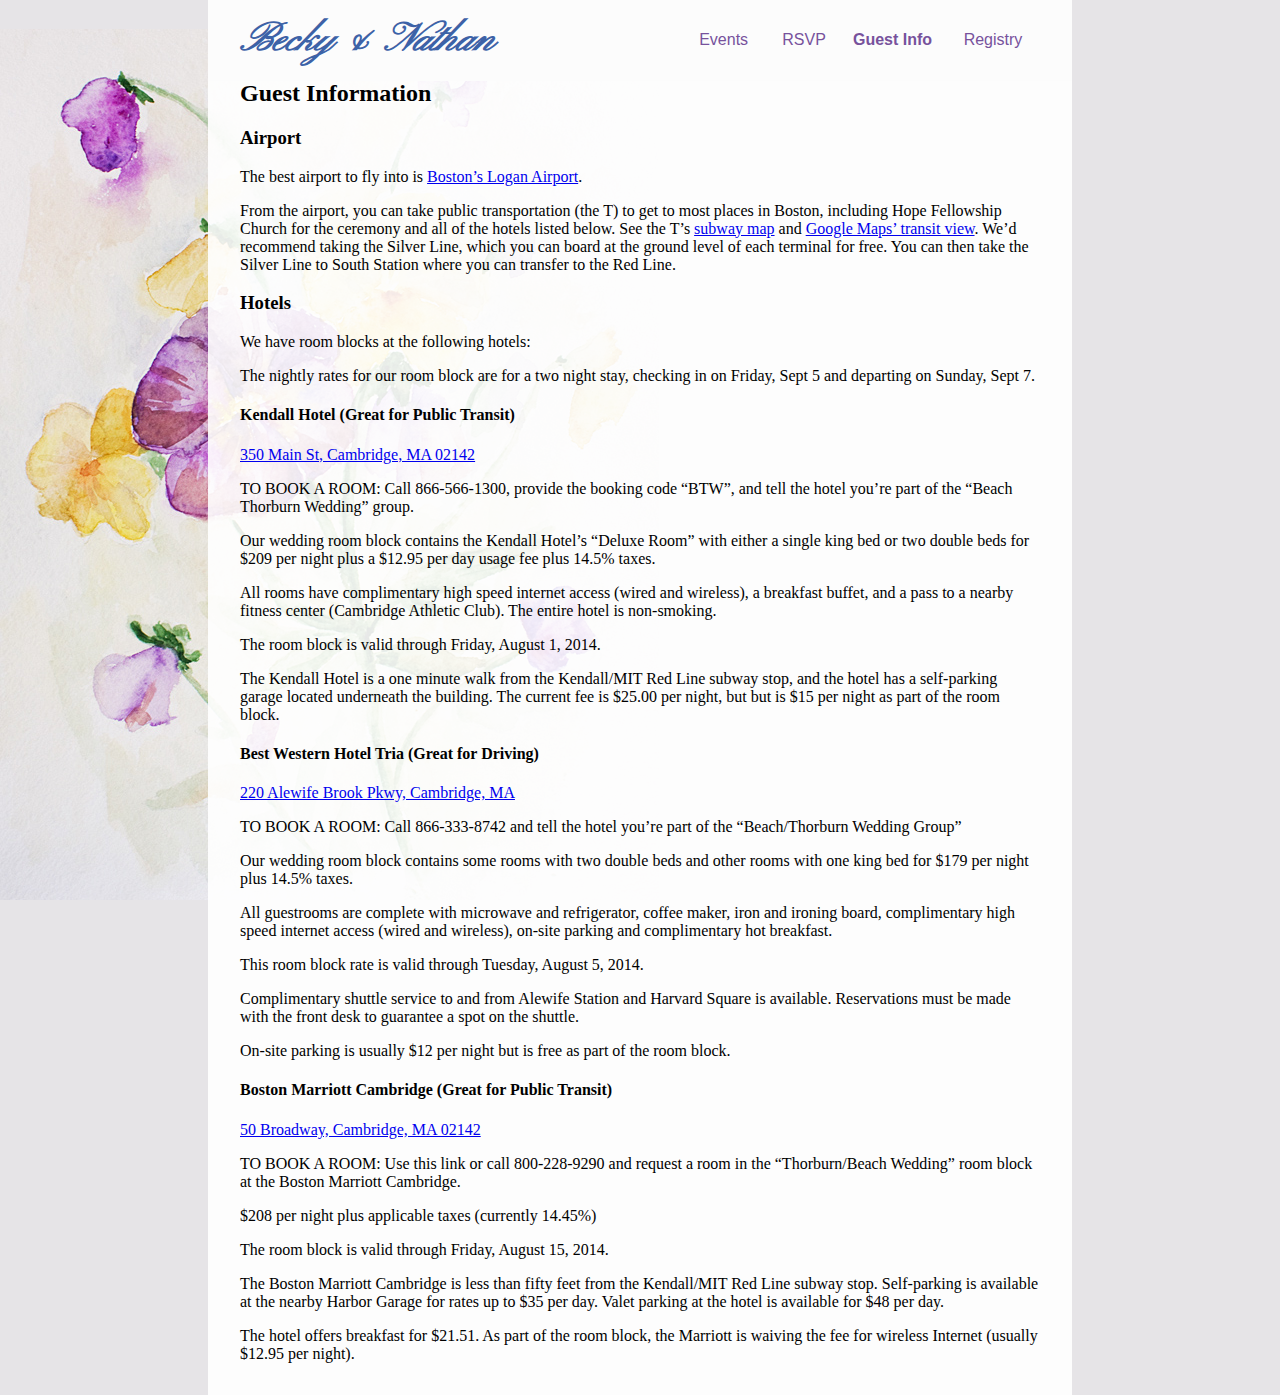
==== war/guest-information.html @ 50d6013d "Created basic pages for RSVP, registry, and guest information. Added background image and splash ima" ====
<!DOCTYPE html>
<html>
  <head>
    <title>Becky Thorburn and Nathan Beach's Wedding</title>
    <meta http-equiv="content-type" content="text/html; charset=UTF-8" />
    <link rel="stylesheet" type="text/css" href="https://fonts.googleapis.com/css?family=Pinyon+Script" />
    <link rel="stylesheet" type="text/css" href="assets/global.css" />
    <link rel="stylesheet" type="text/css" media="only screen and (max-device-width: 480px)" href="assets/mobile.css" />
    <link rel="stylesheet" type="text/css" media="only screen and (min-device-width: 481px)" href="assets/desktop.css" />
    <meta name="viewport" content="user-scalable=no, initial-scale=1, maximum-scale=1, minimum-scale=1, width=device-width" />
    <script type="text/javascript">
  /* COMMENTED OUT UNTIL LAUNCH
  (function(i,s,o,g,r,a,m){i['GoogleAnalyticsObject']=r;i[r]=i[r]||function(){
  (i[r].q=i[r].q||[]).push(arguments)},i[r].l=1*new Date();a=s.createElement(o),
  m=s.getElementsByTagName(o)[0];a.async=1;a.src=g;m.parentNode.insertBefore(a,m)
  })(window,document,'script','//www.google-analytics.com/analytics.js','ga');

  ga('create', 'UA-52498343-1', 'auto');
  ga('send', 'pageview');
  */
  </script>
  </head>
  <body>
  <div id="wrapper">
  <div id="header">
  <h1>Becky&nbsp;&amp;&nbsp;Nathan</h1>
  <ul id="navlinks">
  <li style="width: 5em;"><a href="index.html">Events</a></li>
  <li style="width: 4.5em;"><a href="rsvp.html">RSVP</a></li>
  <li class="selected" style="width: 6em;"><a href="guest-information.html">Guest Info</a></li>
  <li style="width: 6em;"><a href="registry.html">Registry</a></li>
  </ul>
  </div>
  <div id="content">
  <h2>Guest Information</h2>
  <h3>Airport</h3>
  <p>The best airport to fly into is <a href="https://www.massport.com/logan-airport/">Boston’s Logan Airport</a>.</p>
  <p>From the airport, you can take public transportation (the T) to get to most places in Boston, including Hope Fellowship Church for the ceremony and all of the hotels listed below. See the T’s <a href="http://www.mbta.com/schedules_and_maps/subway/">subway map</a> and <a href="https://www.google.com/maps/@42.3570254,-71.0909743,13z/data=!5m1!1e2">Google Maps’ transit view</a>. We’d recommend taking the Silver Line, which you can board at the ground level of each terminal for free. You can then take the Silver Line to South Station where you can transfer to the Red Line.</p>
  <h3>Hotels</h3>
  <p>We have room blocks at the following hotels:</p>
  <p>The nightly rates for our room block are for a two night stay, checking in on Friday, Sept 5 and departing on Sunday, Sept 7.</p>
  <h4>Kendall Hotel (Great for Public Transit)</h4>
  <p><a href="https://maps.google.com/maps?q=350+Main+St%2C+Cambridge%2C+MA+02142">350 Main St, Cambridge, MA 02142</a></p>
  <p>TO BOOK A ROOM: Call 866-566-1300, provide the booking code “BTW”, and tell the hotel you’re part of the “Beach Thorburn Wedding” group.</p>
  <p>Our wedding room block contains the Kendall Hotel’s “Deluxe Room” with either a single king bed or two double beds for $209 per night plus a $12.95 per day usage fee plus 14.5% taxes.</p>
  <p>All rooms have complimentary high speed internet access (wired and wireless), a breakfast buffet, and a pass to a nearby fitness center (Cambridge Athletic Club). The entire hotel is non-smoking.</p>
  <p>The room block is valid through Friday, August 1, 2014.</p>
  <p>The Kendall Hotel is a one minute walk from the Kendall/MIT Red Line subway stop, and the hotel has a self-parking garage located underneath the building. The current fee is $25.00 per night, but but is $15 per night as part of the room block.</p>
  <h4>Best Western Hotel Tria (Great for Driving)</h4>
  <p><a href="https://maps.google.com/maps?q=220+Alewife+Brook+Pkwy%2C+Cambridge%2C+MA">220 Alewife Brook Pkwy, Cambridge, MA</a></p>
  <p>TO BOOK A ROOM: Call 866-333-8742 and tell the hotel you’re part of the “Beach/Thorburn Wedding Group”</p>
  <p>Our wedding room block contains some rooms with two double beds and other rooms with one king bed for $179 per night plus 14.5% taxes.</p>
  <p>All guestrooms are complete with microwave and refrigerator, coffee maker, iron and ironing board, complimentary high speed internet access (wired and wireless), on-site parking and complimentary hot breakfast.</p>
  <p>This room block rate is valid through Tuesday, August 5, 2014.</p>
  <p>Complimentary shuttle service to and from Alewife Station and Harvard Square is available. Reservations must be made with the front desk to guarantee a spot on the shuttle.</p>
  <p>On-site parking is usually $12 per night but is free as part of the room block.</p>
  <h4>Boston Marriott Cambridge (Great for Public Transit)</h4>
  <p><a href="https://maps.google.com/maps?q=50+Broadway%2C+Cambridge%2C+MA+02142">50 Broadway, Cambridge, MA 02142</a></p>
  <p>TO BOOK A ROOM: Use this link or call 800-228­-9290 and request a room in the “Thorburn/Beach Wedding” room block at the Boston Marriott Cambridge.</p>
  <p>$208 per night plus applicable taxes (currently 14.45%)</p>
  <p>The room block is valid through Friday, August 15, 2014.</p>
  <p>The Boston Marriott Cambridge is less than fifty feet from the Kendall/MIT Red Line subway stop. Self-parking is available at the nearby Harbor Garage for rates up to $35 per day. Valet parking at the hotel is available for $48 per day.</p>
  <p>The hotel offers breakfast for $21.51. As part of the room block, the Marriott is waiving the fee for wireless Internet (usually $12.95 per night).</p>
  </div>
  </div>
  </body>
</html>
---- war/assets/global.css ----
@CHARSET "US-ASCII";

body {
	margin: 0;
	padding: 0;
	background-image: url(background.jpg);
	background-attachment: fixed;
	background-repeat: no-repeat;
	background-position: left bottom;
	background-color: #e6e4e7;
	font-family: Georgia;
}

#header,
#wrapper {
	/* width is device specific */
	max-width: 50em;
	min-width: 40em;
}

#wrapper {
	margin: 0 auto;
	padding: 1em 2em;
	background-color: rgba(255, 255, 255, 0.9);
}

#header {
	padding: 1em 2em 1em 2em;
	margin: 0 -2em;
	text-align: right;
	position: fixed;
	top: 0;
	left: center;
	background-color: #fcfcfc;
}

h1 {
	margin: 0;
	padding: 0;
	color: #3d62a7;
	font-style: italic;
	float: left;
	font-family: "Pinyon Script", cursive;
	font-size: 2.5em;
	line-height: 36pt;
}

ul#navlinks {
	margin: 0;
	padding: 0;
	display: block;
	font-family: Helvetica;
	line-height: 35pt;
}

ul#navlinks li {
	display: inline-block;
	margin: 0;
	padding: 0;
	width: 9em;
	text-align: center;
}

ul#navlinks li a {
	margin: 0;
	padding: 0;
	display: inline-block;
	width: 100%;
	color: #77529c;
	text-decoration: none;
	border-color: transparent;
	border-width: 1px;
	border-style: solid;
}

ul#navlinks li.selected a,
ul#navlinks li a:hover {
	font-weight: bold;
	border-color: transparent;
}

#content {
	clear: both;
	margin-top: 4em;
}

#splash {
	margin: 0 -2em;
	background-image: url(splash1.jpg);
	background-attachment: scroll;
	background-repeat: no-repeat;
	background-position: center top;
	height: 561px; /* TODO: Shrink the height of this splash image */
}
---- war/assets/mobile.css ----
@CHARSET "US-ASCII";

#header,
#wrapper {
	width: 100%;
}

body {
	background-image: none;
}
---- war/assets/desktop.css ----
@CHARSET "US-ASCII";

#header,
#wrapper {
	width: 90%;
}
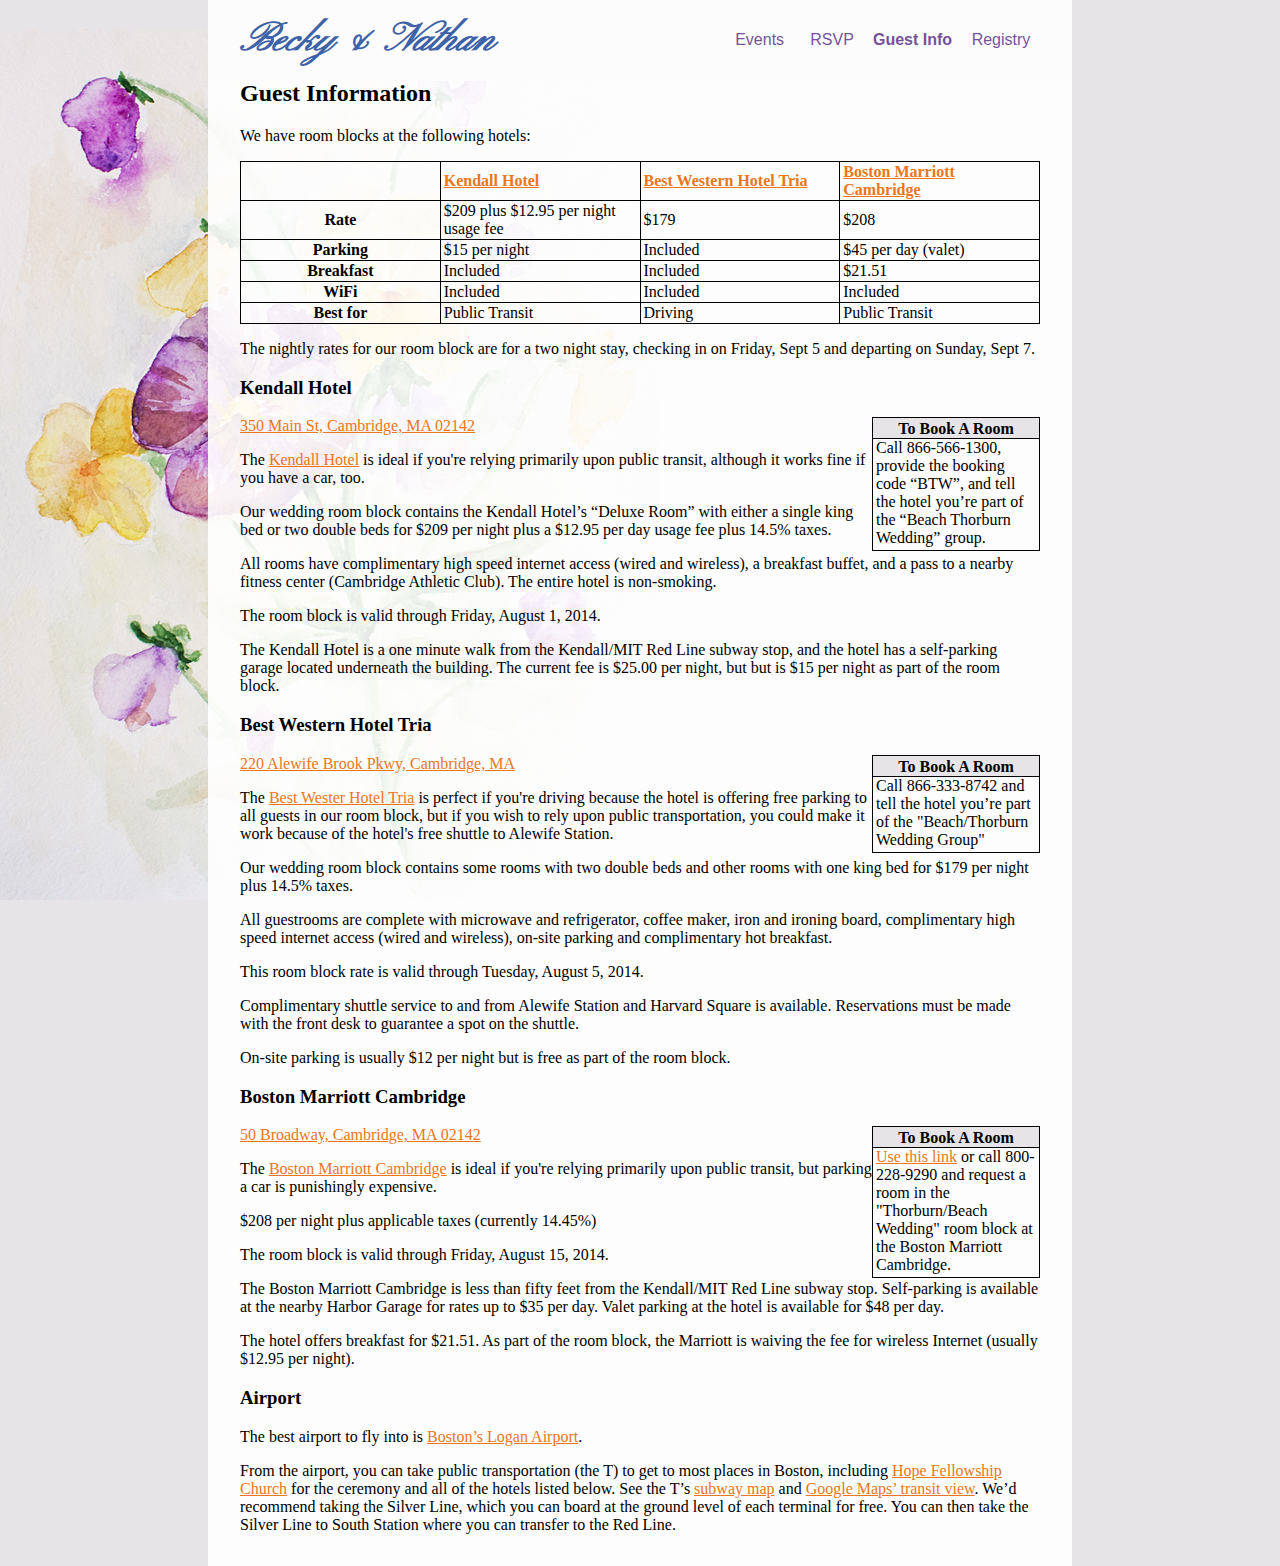
==== commit 84dd2b67: "Now works on mobile, significantly restyled, added a lot of information" ====
--- a/war/guest-information.html
+++ b/war/guest-information.html
@@ -5,62 +5,92 @@
     <meta http-equiv="content-type" content="text/html; charset=UTF-8" />
     <link rel="stylesheet" type="text/css" href="https://fonts.googleapis.com/css?family=Pinyon+Script" />
     <link rel="stylesheet" type="text/css" href="assets/global.css" />
-    <link rel="stylesheet" type="text/css" media="only screen and (max-device-width: 480px)" href="assets/mobile.css" />
-    <link rel="stylesheet" type="text/css" media="only screen and (min-device-width: 481px)" href="assets/desktop.css" />
+    <link rel="stylesheet" type="text/css" media="only screen and (max-device-width: 700px)" href="assets/mobile.css" />
+    <link rel="stylesheet" type="text/css" media="only screen and (min-device-width: 701px)" href="assets/desktop.css" />
     <meta name="viewport" content="user-scalable=no, initial-scale=1, maximum-scale=1, minimum-scale=1, width=device-width" />
-    <script type="text/javascript">
-  /* COMMENTED OUT UNTIL LAUNCH
-  (function(i,s,o,g,r,a,m){i['GoogleAnalyticsObject']=r;i[r]=i[r]||function(){
-  (i[r].q=i[r].q||[]).push(arguments)},i[r].l=1*new Date();a=s.createElement(o),
-  m=s.getElementsByTagName(o)[0];a.async=1;a.src=g;m.parentNode.insertBefore(a,m)
-  })(window,document,'script','//www.google-analytics.com/analytics.js','ga');
-
-  ga('create', 'UA-52498343-1', 'auto');
-  ga('send', 'pageview');
-  */
-  </script>
+    <script type="text/javascript" src="assets/script.js"></script>
   </head>
   <body>
   <div id="wrapper">
   <div id="header">
-  <h1>Becky&nbsp;&amp;&nbsp;Nathan</h1>
+  <h1><a href="/">Becky&nbsp;&amp;&nbsp;Nathan</a></h1>
   <ul id="navlinks">
-  <li style="width: 5em;"><a href="index.html">Events</a></li>
-  <li style="width: 4.5em;"><a href="rsvp.html">RSVP</a></li>
-  <li class="selected" style="width: 6em;"><a href="guest-information.html">Guest Info</a></li>
-  <li style="width: 6em;"><a href="registry.html">Registry</a></li>
+  <li style="width: 4.5em;"><a href="/">Events</a></li>
+  <li style="width: 4em;"><a href="rsvp.html">RSVP</a></li>
+  <li class="selected" style="width: 5.5em;"><a href="guest-information.html">Guest Info</a></li>
+  <li style="width: 5em;"><a href="registry.html">Registry</a></li>
   </ul>
   </div>
   <div id="content">
   <h2>Guest Information</h2>
-  <h3>Airport</h3>
-  <p>The best airport to fly into is <a href="https://www.massport.com/logan-airport/">Boston’s Logan Airport</a>.</p>
-  <p>From the airport, you can take public transportation (the T) to get to most places in Boston, including Hope Fellowship Church for the ceremony and all of the hotels listed below. See the T’s <a href="http://www.mbta.com/schedules_and_maps/subway/">subway map</a> and <a href="https://www.google.com/maps/@42.3570254,-71.0909743,13z/data=!5m1!1e2">Google Maps’ transit view</a>. We’d recommend taking the Silver Line, which you can board at the ground level of each terminal for free. You can then take the Silver Line to South Station where you can transfer to the Red Line.</p>
-  <h3>Hotels</h3>
   <p>We have room blocks at the following hotels:</p>
+  <table>
+  <tr>
+    <th>&nbsp;</th>
+  	<th class="hotel-name"><a href="http://kendallhotel.com/" target="_blank">Kendall Hotel</a></th>
+  	<th class="hotel-name"><a href="http://book.bestwestern.com/bestwestern/US/MA/Cambridge-hotels/BEST-WESTERN-PLUS-Hotel-Tria/Hotel-Overview.do?propertyCode=22025" target="_blank">Best Western Hotel Tria</a></th>
+  	<th class="hotel-name"><a href="http://www.marriott.com/hotels/travel/boscb-boston-marriott-cambridge/" target="_blank">Boston Marriott Cambridge</a></th>
+  </tr>
+  <tr>
+    <th>Rate</th>
+    <td>$209 plus $12.95 per night usage fee</td>
+    <td>$179</td>
+    <td>$208</td>
+  </tr>
+  <tr>
+    <th>Parking</th>
+    <td>$15 per night</td>
+    <td>Included</td>
+    <td>$45 per day (valet)</td>
+  </tr>
+  <tr>
+    <th>Breakfast</th>
+    <td>Included</td>
+    <td>Included</td>
+    <td>$21.51</td>
+  </tr>
+  <tr>
+    <th>WiFi</th>
+    <td>Included</td>
+    <td>Included</td>
+    <td>Included</td>
+  </tr>
+  <tr>
+    <th>Best for</th>
+    <td>Public Transit</td>
+    <td>Driving</td>
+    <td>Public Transit</td>
+  </tr>
+  </table>
   <p>The nightly rates for our room block are for a two night stay, checking in on Friday, Sept 5 and departing on Sunday, Sept 7.</p>
-  <h4>Kendall Hotel (Great for Public Transit)</h4>
-  <p><a href="https://maps.google.com/maps?q=350+Main+St%2C+Cambridge%2C+MA+02142">350 Main St, Cambridge, MA 02142</a></p>
-  <p>TO BOOK A ROOM: Call 866-566-1300, provide the booking code “BTW”, and tell the hotel you’re part of the “Beach Thorburn Wedding” group.</p>
+  <h3>Kendall Hotel</h3>
+  <div class="reservation-info"><div class="reservation-info-header">To Book A Room</div> Call 866-566-1300, provide the booking code “BTW”, and tell the hotel you’re part of the “Beach Thorburn Wedding” group.</div>
+  <p><a href="https://maps.google.com/maps?q=350+Main+St%2C+Cambridge%2C+MA+02142" target="_blank">350 Main St, Cambridge, MA 02142</a></p>
+  <p>The <a href="http://kendallhotel.com/" target="_blank">Kendall Hotel</a> is ideal if you're relying primarily upon public transit, although it works fine if you have a car, too.</p>
   <p>Our wedding room block contains the Kendall Hotel’s “Deluxe Room” with either a single king bed or two double beds for $209 per night plus a $12.95 per day usage fee plus 14.5% taxes.</p>
   <p>All rooms have complimentary high speed internet access (wired and wireless), a breakfast buffet, and a pass to a nearby fitness center (Cambridge Athletic Club). The entire hotel is non-smoking.</p>
   <p>The room block is valid through Friday, August 1, 2014.</p>
   <p>The Kendall Hotel is a one minute walk from the Kendall/MIT Red Line subway stop, and the hotel has a self-parking garage located underneath the building. The current fee is $25.00 per night, but but is $15 per night as part of the room block.</p>
-  <h4>Best Western Hotel Tria (Great for Driving)</h4>
-  <p><a href="https://maps.google.com/maps?q=220+Alewife+Brook+Pkwy%2C+Cambridge%2C+MA">220 Alewife Brook Pkwy, Cambridge, MA</a></p>
-  <p>TO BOOK A ROOM: Call 866-333-8742 and tell the hotel you’re part of the “Beach/Thorburn Wedding Group”</p>
+  <h3>Best Western Hotel Tria</h3>
+  <div class="reservation-info"><div class="reservation-info-header">To Book A Room</div> Call 866-333-8742 and tell the hotel you’re part of the "Beach/Thorburn Wedding Group"</div>
+  <p><a href="https://maps.google.com/maps?q=220+Alewife+Brook+Pkwy%2C+Cambridge%2C+MA" target="_blank">220 Alewife Brook Pkwy, Cambridge, MA</a></p>
+  <p>The <a href="http://book.bestwestern.com/bestwestern/US/MA/Cambridge-hotels/BEST-WESTERN-PLUS-Hotel-Tria/Hotel-Overview.do?propertyCode=22025" target="_blank">Best Wester Hotel Tria</a> is perfect if you're driving because the hotel is offering free parking to all guests in our room block, but if you wish to rely upon public transportation, you could make it work because of the hotel's free shuttle to Alewife Station.</p>
   <p>Our wedding room block contains some rooms with two double beds and other rooms with one king bed for $179 per night plus 14.5% taxes.</p>
   <p>All guestrooms are complete with microwave and refrigerator, coffee maker, iron and ironing board, complimentary high speed internet access (wired and wireless), on-site parking and complimentary hot breakfast.</p>
   <p>This room block rate is valid through Tuesday, August 5, 2014.</p>
   <p>Complimentary shuttle service to and from Alewife Station and Harvard Square is available. Reservations must be made with the front desk to guarantee a spot on the shuttle.</p>
   <p>On-site parking is usually $12 per night but is free as part of the room block.</p>
-  <h4>Boston Marriott Cambridge (Great for Public Transit)</h4>
-  <p><a href="https://maps.google.com/maps?q=50+Broadway%2C+Cambridge%2C+MA+02142">50 Broadway, Cambridge, MA 02142</a></p>
-  <p>TO BOOK A ROOM: Use this link or call 800-228­-9290 and request a room in the “Thorburn/Beach Wedding” room block at the Boston Marriott Cambridge.</p>
+  <h3>Boston Marriott Cambridge</h3>
+  <div class="reservation-info"><div class="reservation-info-header">To Book A Room</div> <a href="http://www.marriott.com/meeting-event-hotels/group-corporate-travel/groupCorp.mi?resLinkData=Thorburn/Beach%20Wedding%20Room%20Block%5Eboscb%60TBWTBWA%60208%60USD%60false%609/5/14%609/7/14%608/15/2014&app=resvlink&stop_mobi=yes" target="_blank">Use this link</a> or call 800-228­-9290 and request a room in the "Thorburn/Beach Wedding" room block at the Boston Marriott Cambridge.</div>
+  <p><a href="https://maps.google.com/maps?q=50+Broadway%2C+Cambridge%2C+MA+02142" target="_blank">50 Broadway, Cambridge, MA 02142</a></p>
+  <p>The <a href="http://www.marriott.com/hotels/travel/boscb-boston-marriott-cambridge/" target="_blank">Boston Marriott Cambridge</a> is ideal if you're relying primarily upon public transit, but parking a car is punishingly expensive.</p>
   <p>$208 per night plus applicable taxes (currently 14.45%)</p>
   <p>The room block is valid through Friday, August 15, 2014.</p>
   <p>The Boston Marriott Cambridge is less than fifty feet from the Kendall/MIT Red Line subway stop. Self-parking is available at the nearby Harbor Garage for rates up to $35 per day. Valet parking at the hotel is available for $48 per day.</p>
   <p>The hotel offers breakfast for $21.51. As part of the room block, the Marriott is waiving the fee for wireless Internet (usually $12.95 per night).</p>
+  <h3>Airport</h3>
+  <p>The best airport to fly into is <a href="https://www.massport.com/logan-airport/" target="_blank">Boston’s Logan Airport</a>.</p>
+  <p>From the airport, you can take public transportation (the T) to get to most places in Boston, including <a href="http://hopefellowshipchurch.org/" target="_blank">Hope Fellowship Church</a> for the ceremony and all of the hotels listed below. See the T’s <a href="http://www.mbta.com/schedules_and_maps/subway/">subway map</a> and <a href="https://www.google.com/maps/@42.3570254,-71.0909743,13z/data=!5m1!1e2">Google Maps’ transit view</a>. We’d recommend taking the Silver Line, which you can board at the ground level of each terminal for free. You can then take the Silver Line to South Station where you can transfer to the Red Line.</p>
   </div>
   </div>
   </body>
--- a/war/assets/global.css
+++ b/war/assets/global.css
@@ -1,5 +1,3 @@
-@CHARSET "US-ASCII";
-
 body {
 	margin: 0;
 	padding: 0;
@@ -11,27 +9,22 @@
 	font-family: Georgia;
 }
 
+body a {
+	color: #eb7620;
+}
+
 #header,
 #wrapper {
-	/* width is device specific */
-	max-width: 50em;
-	min-width: 40em;
+	/* width, min-width, and max-width are device specific */
 }
 
 #wrapper {
 	margin: 0 auto;
-	padding: 1em 2em;
 	background-color: rgba(255, 255, 255, 0.9);
 }
 
 #header {
-	padding: 1em 2em 1em 2em;
-	margin: 0 -2em;
-	text-align: right;
-	position: fixed;
-	top: 0;
-	left: center;
-	background-color: #fcfcfc;
+	
 }
 
 h1 {
@@ -39,10 +32,14 @@
 	padding: 0;
 	color: #3d62a7;
 	font-style: italic;
-	float: left;
 	font-family: "Pinyon Script", cursive;
 	font-size: 2.5em;
 	line-height: 36pt;
+}
+
+h1 a {
+	color: #3d62a7;
+	text-decoration: none;
 }
 
 ul#navlinks {
@@ -57,7 +54,6 @@
 	display: inline-block;
 	margin: 0;
 	padding: 0;
-	width: 9em;
 	text-align: center;
 }
 
@@ -81,14 +77,43 @@
 
 #content {
 	clear: both;
-	margin-top: 4em;
 }
 
-#splash {
-	margin: 0 -2em;
-	background-image: url(splash1.jpg);
-	background-attachment: scroll;
-	background-repeat: no-repeat;
-	background-position: center top;
-	height: 561px; /* TODO: Shrink the height of this splash image */
+/* EVENTS PAGE */
+
+#welcome-message {
+	font-family:'Pinyon Script', cursive;
+}
+
+/* GUEST INFORMATION PAGE */
+
+table {
+	border-collapse: collapse;
+}
+
+table td,
+table th {
+	border: 1px solid black;
+	padding: 1px 3px;
+	width: 17%;
+}
+
+th.hotel-name {
+	text-align: left;
+}
+
+.reservation-info {
+	float: right;
+	border: 1px solid black;
+	padding: 0 3px 3px;
+	width: 10em;
+}
+
+.reservation-info-header {
+	border-bottom: 1px solid black;
+	font-weight: bold;
+	background: #e6e4e7;
+	margin: 0 -3px;
+	padding: 2px 3px 0 3px;
+	text-align: center;
 }--- a/war/assets/mobile.css
+++ b/war/assets/mobile.css
@@ -1,10 +1,47 @@
-@CHARSET "US-ASCII";
+#header {
+	position: static;
+}
+#wrapper {
 
-#header,
-#wrapper {
-	width: 100%;
 }
 
 body {
 	background-image: none;
+}
+
+ul#navlinks {
+	clear: both;
+	text-align: center;
+	margin: 0 -0.5em;
+}
+
+#wrapper {
+	padding: 1em 0.5em;
+}
+
+h1 {
+	text-align: center;
+}
+
+ul#navlinks li {
+	width: 100%;
+}
+
+#splash {
+	margin: 0 -0.5em;
+	background-image: url(splash1.jpg);
+	background-attachment: scroll;
+	background-repeat: no-repeat;
+	background-position: center top;
+	height: 200px; /* TODO: Shrink the height of this splash image */
+}
+
+.desktop-only {
+	display: none;
+}
+
+/* EVENTS PAGE */
+
+#welcome-message {
+	font-size: 1.5em;
 }--- a/war/assets/desktop.css
+++ b/war/assets/desktop.css
@@ -1,6 +1,51 @@
-@CHARSET "US-ASCII";
-
 #header,
 #wrapper {
 	width: 90%;
+	max-width: 50em;
+	min-width: 40em;
+}
+
+#header {
+	position: fixed;
+	padding: 1em 2em 1em 2em;
+	margin: 0 -2em;
+	text-align: right;
+	top: 0;
+	background-color: #fcfcfc;
+}
+
+#wrapper {
+	padding: 1em 2em;
+}
+
+
+h1 {
+	float: left;
+}
+
+ul#navlinks li {
+	width: 9em;
+}
+
+#content {
+	margin-top: 4em;
+}
+
+.mobile-only {
+	display: none;
+}
+
+/* EVENTS PAGE */
+
+#welcome-message {
+	font-size: 1.8em;
+}
+
+#splash {
+	margin: 0 -2em;
+	background-image: url(splash1.jpg);
+	background-attachment: scroll;
+	background-repeat: no-repeat;
+	background-position: center top;
+	height: 561px; /* TODO: Shrink the height of this splash image */
 }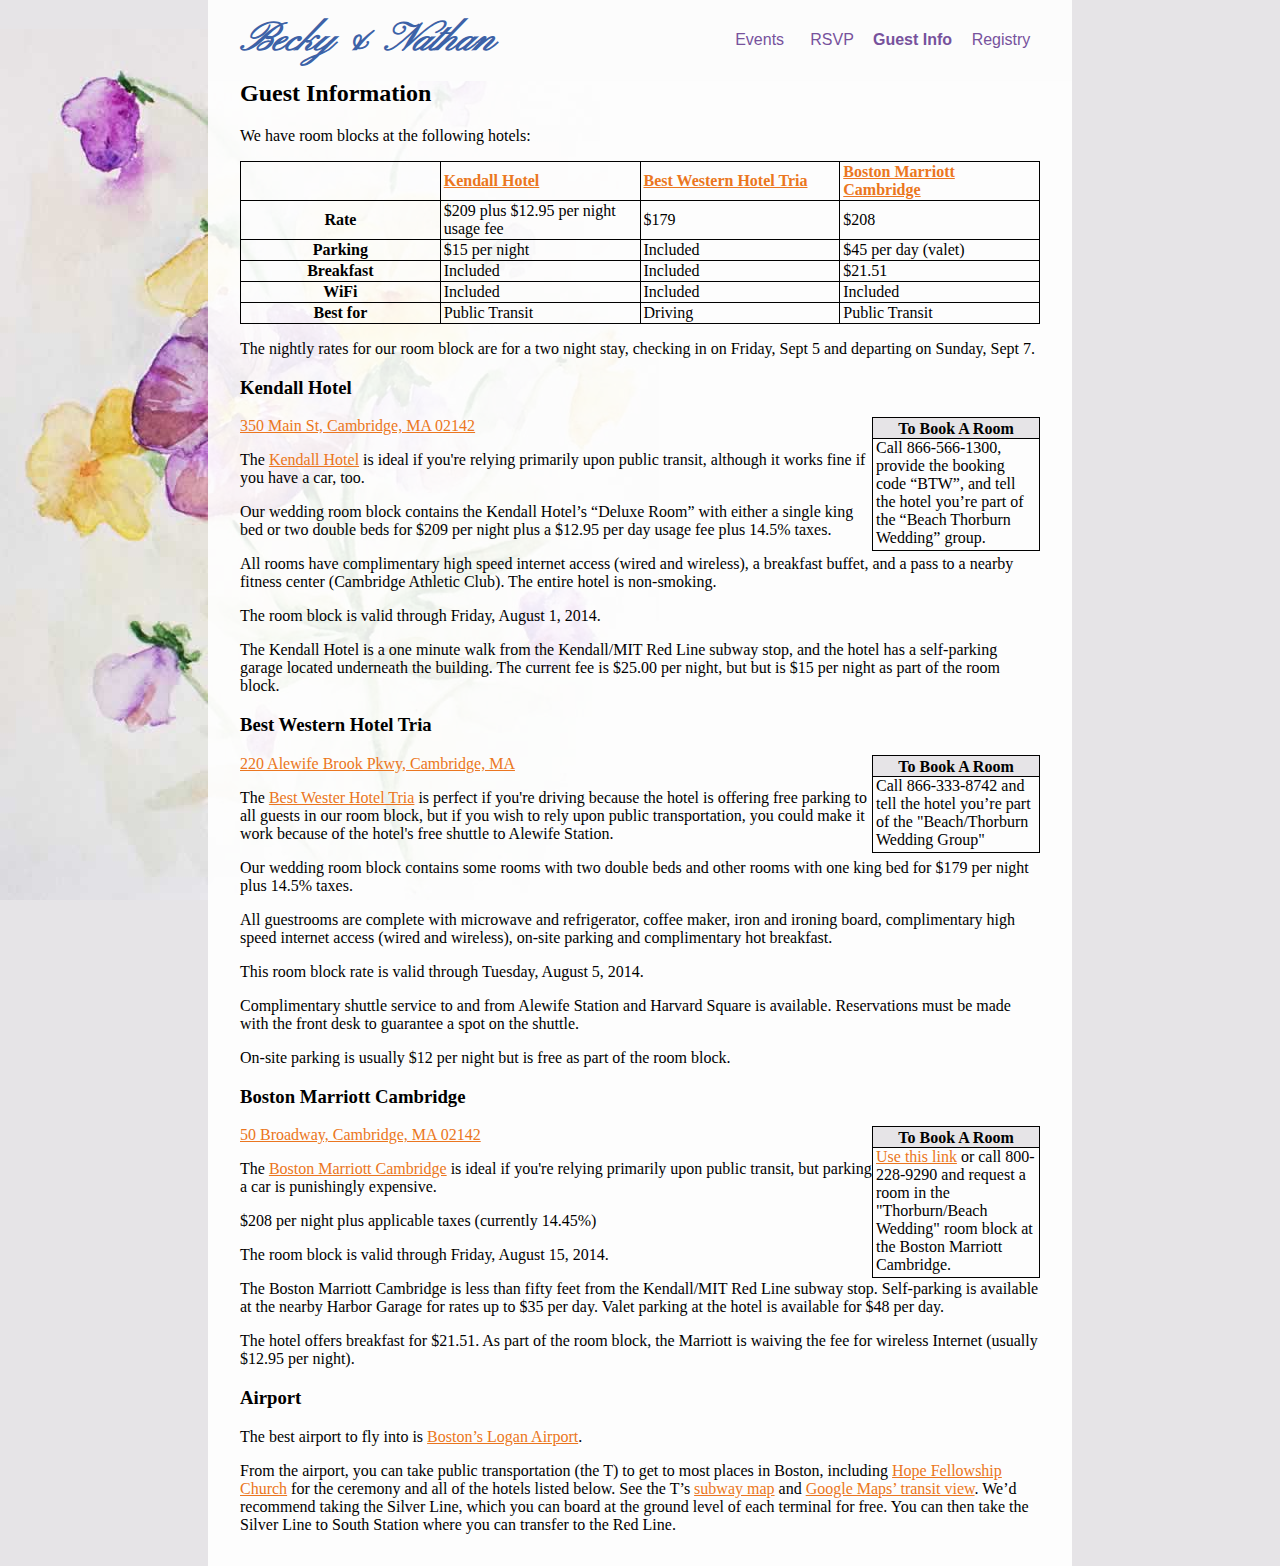
==== commit 2ca701ff: "Optimized image sizes for desktop and mobile. Revised wording on most pages. Created scraper to chec" ====
--- a/war/guest-information.html
+++ b/war/guest-information.html
@@ -24,7 +24,7 @@
   <div id="content">
   <h2>Guest Information</h2>
   <p>We have room blocks at the following hotels:</p>
-  <table>
+  <table class="hotel-info">
   <tr>
     <th>&nbsp;</th>
   	<th class="hotel-name"><a href="http://kendallhotel.com/" target="_blank">Kendall Hotel</a></th>
--- a/war/assets/global.css
+++ b/war/assets/global.css
@@ -79,6 +79,10 @@
 	clear: both;
 }
 
+.p-intro {
+	text-decoration: underline;
+}
+
 /* EVENTS PAGE */
 
 #welcome-message {
--- a/war/assets/mobile.css
+++ b/war/assets/mobile.css
@@ -29,15 +29,28 @@
 
 #splash {
 	margin: 0 -0.5em;
-	background-image: url(splash1.jpg);
+	background-image: url(splash1-mobile.jpg);
 	background-attachment: scroll;
 	background-repeat: no-repeat;
 	background-position: center top;
-	height: 200px; /* TODO: Shrink the height of this splash image */
+	height: 365px;
+}
+
+@media 
+(-webkit-min-device-pixel-ratio: 2), 
+(min-resolution: 192dpi) { 
+    #splash {
+    	background-image: url(splash1-desktop.jpg);
+    	background-size: cover;
+    }
 }
 
 .desktop-only {
 	display: none;
+}
+
+table.hotel-info {
+	font-size: 90%;
 }
 
 /* EVENTS PAGE */
--- a/war/assets/desktop.css
+++ b/war/assets/desktop.css
@@ -43,9 +43,9 @@
 
 #splash {
 	margin: 0 -2em;
-	background-image: url(splash1.jpg);
+	background-image: url(splash1-desktop.jpg);
 	background-attachment: scroll;
 	background-repeat: no-repeat;
 	background-position: center top;
-	height: 561px; /* TODO: Shrink the height of this splash image */
+	height: 500px;
 }